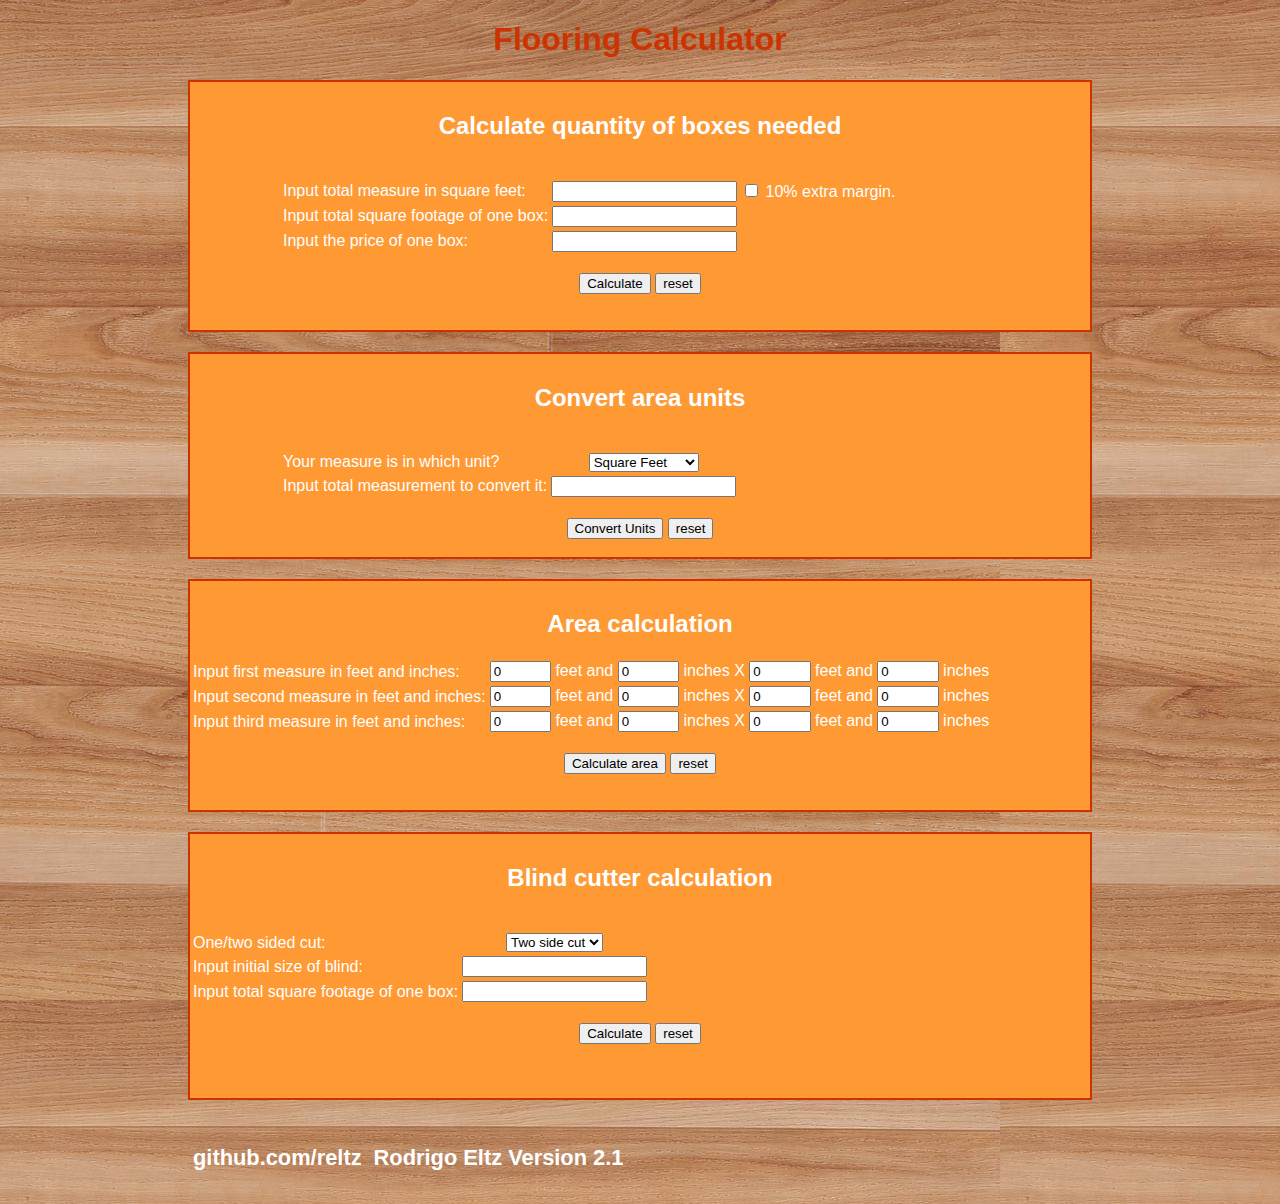
==== Flooring.html @ 46615437 "Add files via upload" ====
<!DOCTYPE html>
<html>

<head>
    <title>Flooring calculations</title>
    <meta charset="utf-8">
    <style>
        body {color: black; text-align: center; font-family: Helvetica; background-image: url("plank.jpg"); }
    #wrapper1, #wrapper2, #wrapper3, #wrapper4 {background: #ff9933; color: white; padding-top: 10px; margin-top: 20px; margin-bottom: 20px; width: 900px;
     border-style: solid; border-color: #cc3300; border-width: 2px; margin-left: auto; margin-right: auto;}
   .description {text-align: left;}
    #table1, #table2 {text-align: center; border-width: 20pt; border-color: black; margin-left: 10%; border-style: solid; border:black;}
    .fields {align-self: center;}
    #footer {font-size: 14pt; font-family: Helvetica; color: white; margin-left: auto; margin-right: auto; width: 900px;}
	#table4 input {width: 40pt; }
	h1 {color: #cc3300; font-weight:900; }
 

</style>
    <script defer>
	var engine =  document.createElement("script");
	engine.src = "flooring.js?" + Math.random();
	document.head.appendChild(engine);
	</script>
    
</head>

<body>


    <h1> Flooring Calculator </h1>

    <div id="wrapper1">
        <h2> Calculate quantity of boxes needed </h2>
        <form id="boxes" action="">
            <table id="table1">
                <tr>
                    <td class="description"> Input total measure in square feet: </td>
                    <td class="fields">
                        <input type="number" name="enterArea" id="enterArea" value="" />
                    </td>
                    <td>
                        
                        <input type="checkbox" name="tenpercent" id="tenpercent" value=""/>
                        10% extra margin.

                    </td>
                </tr>
                <tr>
                    <td class="description"> Input total square footage of one box:
                    </td>
                    <td class="fields">
                        <input type="number" name="sqperbox" id="sqperbox" value="" />
                    </td>
                </tr>
                <tr>
                    <td class="description"> Input the price of one box:
                    </td>
                    <td class="fields">
                        <input type="number" name="pricePerBox" id="pricePerBox" value="" />
                    </td>
                </tr>
                <br>
                </tr>
            </table>
            <br>
            <input type="button" name="boxQuantity" onclick="getRoomMeasure();" value="Calculate" />
			<input type="reset" value="reset" />
            <br>
            <div id="boxesCalc"></div>


            <br><br>
        </form>

    </div>

    <div id="wrapper2">

        <h2> Convert area units</h2>
        <form id="areaConversion">
            <table id="table2">
                <tr>
                    <td class="description"> Your measure is in which unit? </td>
                    <td class="fields">
                        <select name="initialUnit" id="initialUnit">
                            <option value="SQFT">Square Feet</option>
                            <option value="SQMT">Square Meters</option>
                            <option value="SQIN">Square Inches</option>
                            <option value="SQYA">Square Yards</option>
                    </td>
                </tr>
                <tr>
                    <td class="amount"> Input total measurement to convert it:
                    </td>
                    <td class="fields">
                        <input type="number" name="amount" id="amount" value="" />
                    </td>
                </tr>
                <br>
                </tr>
            </table>
            <br>
            <div id="outputConversion"></div>




            <input type="button" name="areaConvert" onclick="convertUnits();" value="Convert Units" />
			<input type="reset" value="reset" />
            <br><br>
        </form>
    </div>

    <div id="wrapper4">

        <h2> Area calculation </h2>
        <form id="area">
            <table id="table4">
                <tr>
                    <td class="description"> Input first measure in feet and inches: </td>
                    <td class="fields">
                        <input type="number" name="feet1" id="feet1" value="0" />
                        feet and
                        <input type="number" name="inches1" id="inches1" value="0" /> inches X
                        <input type="number" name="feet1b" id="feet1b" value="0" />
                        feet and
                        <input type="number" name="inches1b" id="inches1b" value="0" /> inches

                    </td>
                </tr>
                <tr>
                    <td class="description"> Input second measure in feet and inches: </td>
                    <td class="fields">
                        <input type="number" name="feet2" id="feet2" value="0" />
                        feet and
                        <input type="number" name="inches2" id="inches2" value="0" /> inches X
                        <input type="number" name="feet2b" id="feet2b" value="0" /> feet and
                        <input type="number" name="inches2b" id="inches2b" value="0" /> inches
                    </td>
                </tr>
                <tr>
                    <td class="description"> Input third measure in feet and inches: </td>
                    <td class="fields">
                        <input type="number" name="feet3" id="feet3" value="0" />
                        feet and
                        <input type="number" name="inches3" id="inches3" value="0" /> inches X
                        <input type="number" name="feet3b" id="feet3b" value="0" />
                        feet and
                        <input type="number" name="inches3b" id="inches3b" value="0" /> inches
                    </td>
                </tr>

            </table>
            <br>
           
            <div id="displayArea"></div>

            <input type="button" name="areaCalc" onclick="myArea();" value="Calculate area" />
			<input type="reset" value="reset" />
        </form>
        <br><br>
    </div>


    <div id="wrapper3">
        <h2> Blind cutter calculation</h2>
        <form id="blinds" action="">
            <table id="table3">
                <tr>
                    <td class="description">One/two sided cut: </td>
                    <td class="fields">
                            <select name="cutsides" id="cutsides">
                                    <option value="2sided">Two side cut</option>
                                    <option value="1sided">One side cut</option>
                                       

                    </td>
                </tr>
                <tr>
                    <td class="description"> Input initial size of blind: </td>
                    <td class="fields">
                        <input type="number" name="initialSize" id="initialSize" value="" />
                    </td>
                </tr>
                <tr>
                    <td class="description"> Input total square footage of one box:
                    </td>
                    <td class="fields">
                        <input type="number" name="finalSize" id="finalSize" value="" />
                    </td>
                </tr>
                <br>
                </tr>
            </table>
            <br>
            <input type="button" name="blindCalc" onclick="cutBlind();" value="Calculate" />
			<input type="reset" value="reset" />
            <br>
            <br>
            <div id="blindOutput"></div>


            <br><br>
        </form>

    </div>

    <div id="footer">
        <table>
            <tr>
                <td id="left">
                    <h3>github.com/reltz</h3>
                </td>
                <td></td>
                <td></td>
                <td id="right">
                    <h3> Rodrigo Eltz  Version 2.1 </h3>

                </td>
            </tr>
        </table>


    </div>


</body>



</html>
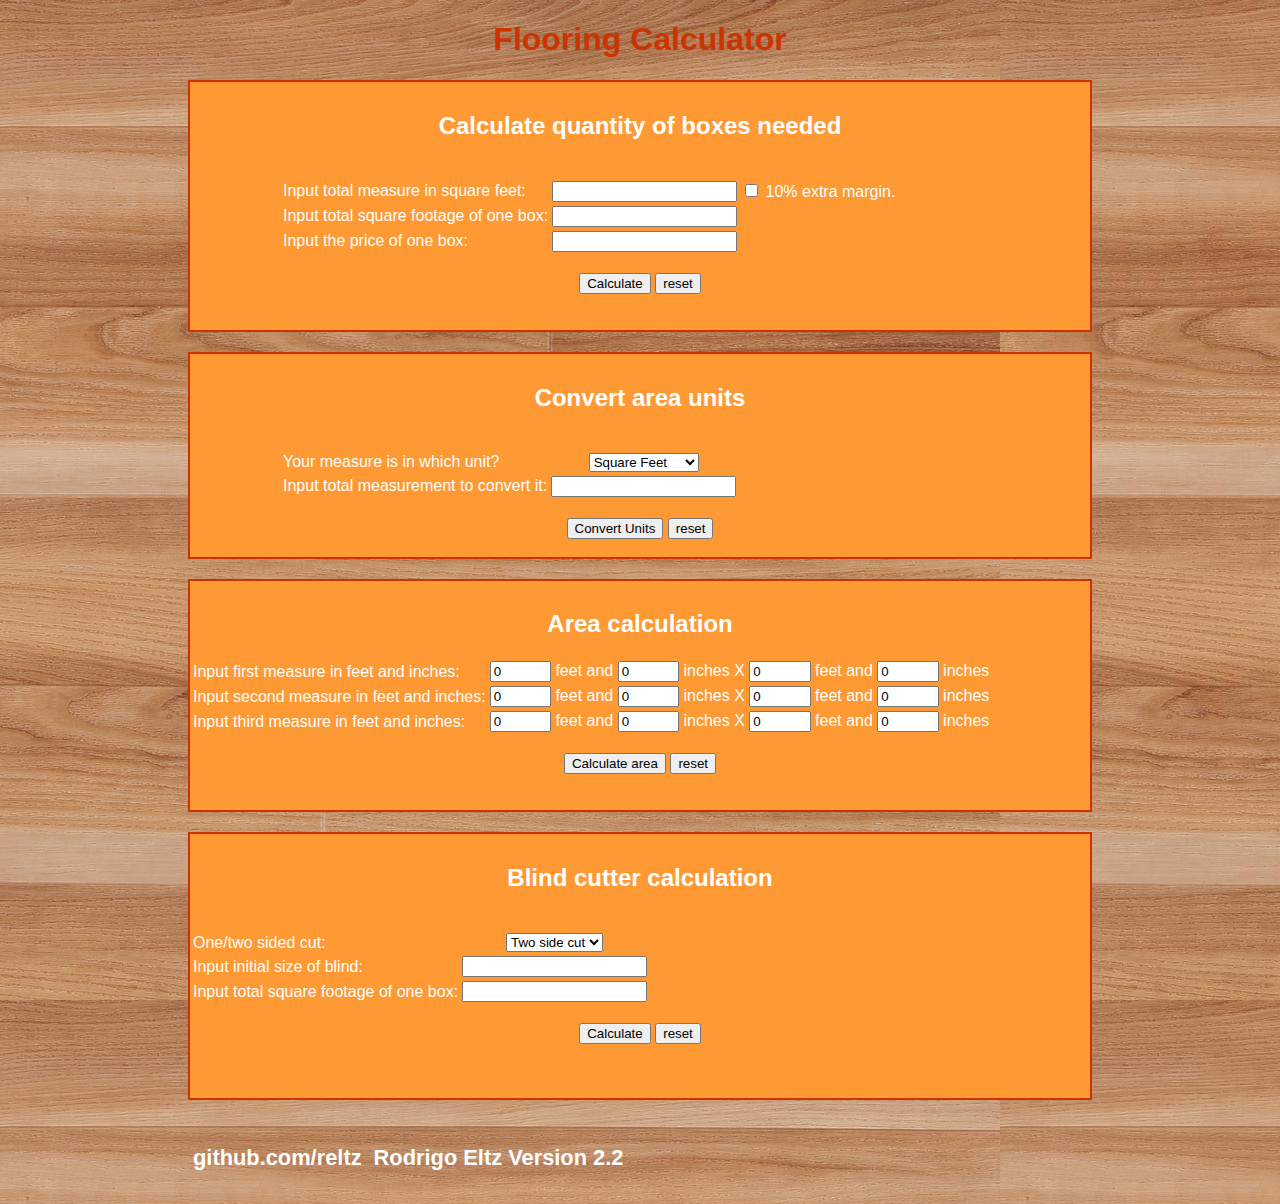
==== commit 9eab6887: "Add files via upload" ====
--- a/Flooring.html
+++ b/Flooring.html
@@ -65,7 +65,7 @@
             </table>
             <br>
             <input type="button" name="boxQuantity" onclick="getRoomMeasure();" value="Calculate" />
-			<input type="reset" value="reset" />
+			<input type="reset" value="reset" onclick="clearBoxes();" />
             <br>
             <div id="boxesCalc"></div>
 
@@ -107,7 +107,7 @@
 
 
             <input type="button" name="areaConvert" onclick="convertUnits();" value="Convert Units" />
-			<input type="reset" value="reset" />
+			<input type="reset" value="reset" onclick="clearConversion();" />
             <br><br>
         </form>
     </div>
@@ -157,7 +157,7 @@
             <div id="displayArea"></div>
 
             <input type="button" name="areaCalc" onclick="myArea();" value="Calculate area" />
-			<input type="reset" value="reset" />
+			<input type="reset" value="reset" onclick="clearMeasurements();"/>
         </form>
         <br><br>
     </div>
@@ -195,7 +195,7 @@
             </table>
             <br>
             <input type="button" name="blindCalc" onclick="cutBlind();" value="Calculate" />
-			<input type="reset" value="reset" />
+			<input type="reset" value="reset" onclick="clearBlinds();"/>
             <br>
             <br>
             <div id="blindOutput"></div>
@@ -215,7 +215,7 @@
                 <td></td>
                 <td></td>
                 <td id="right">
-                    <h3> Rodrigo Eltz  Version 2.1 </h3>
+                    <h3> Rodrigo Eltz  Version 2.2 </h3>
 
                 </td>
             </tr>
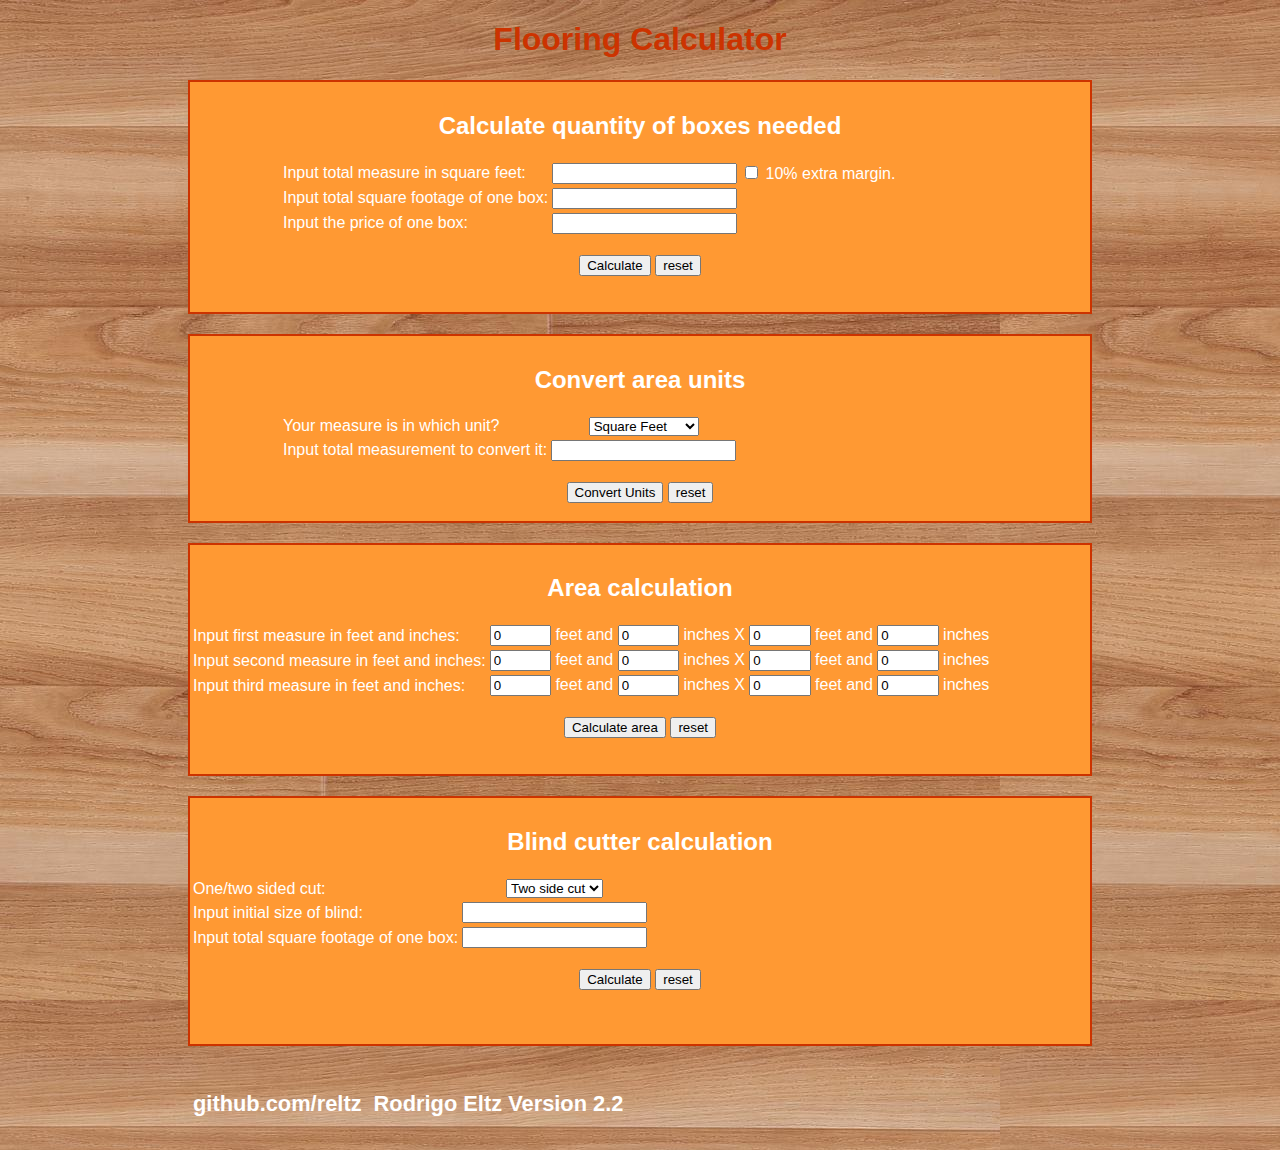
==== commit 7ac254d5: "Add files via upload" ====
--- a/Flooring.html
+++ b/Flooring.html
@@ -1,5 +1,5 @@
 <!DOCTYPE html>
-<html>
+<html lang="en">
 
 <head>
     <title>Flooring calculations</title>
@@ -17,12 +17,12 @@
  
 
 </style>
-    <script defer>
-	var engine =  document.createElement("script");
-	engine.src = "flooring.js?" + Math.random();
-	document.head.appendChild(engine);
-	</script>
-    
+    <script>
+        var engine = document.createElement("script");
+        engine.src = "flooring.js?" + Math.random();
+        document.head.appendChild(engine);
+    </script>
+
 </head>
 
 <body>
@@ -32,7 +32,7 @@
 
     <div id="wrapper1">
         <h2> Calculate quantity of boxes needed </h2>
-        <form id="boxes" action="">
+        <form id="boxes" name="boxes" action="javascript:void(0)" method="post" autocomplete="off">
             <table id="table1">
                 <tr>
                     <td class="description"> Input total measure in square feet: </td>
@@ -40,8 +40,8 @@
                         <input type="number" name="enterArea" id="enterArea" value="" />
                     </td>
                     <td>
-                        
-                        <input type="checkbox" name="tenpercent" id="tenpercent" value=""/>
+
+                        <input type="checkbox" name="tenpercent" id="tenpercent" value="" />
                         10% extra margin.
 
                     </td>
@@ -52,6 +52,7 @@
                     <td class="fields">
                         <input type="number" name="sqperbox" id="sqperbox" value="" />
                     </td>
+                    <td></td>
                 </tr>
                 <tr>
                     <td class="description"> Input the price of one box:
@@ -59,13 +60,12 @@
                     <td class="fields">
                         <input type="number" name="pricePerBox" id="pricePerBox" value="" />
                     </td>
-                </tr>
-                <br>
+                    <td></td>
                 </tr>
             </table>
             <br>
             <input type="button" name="boxQuantity" onclick="getRoomMeasure();" value="Calculate" />
-			<input type="reset" value="reset" onclick="clearBoxes();" />
+            <input type="reset" value="reset" onclick="clearBoxes();" />
             <br>
             <div id="boxesCalc"></div>
 
@@ -78,7 +78,7 @@
     <div id="wrapper2">
 
         <h2> Convert area units</h2>
-        <form id="areaConversion">
+        <form id="areaConversion" name="areaConversion" action="javascript:void(0)" method="post" autocomplete="off">
             <table id="table2">
                 <tr>
                     <td class="description"> Your measure is in which unit? </td>
@@ -88,6 +88,8 @@
                             <option value="SQMT">Square Meters</option>
                             <option value="SQIN">Square Inches</option>
                             <option value="SQYA">Square Yards</option>
+                        
+                        </select>
                     </td>
                 </tr>
                 <tr>
@@ -97,17 +99,12 @@
                         <input type="number" name="amount" id="amount" value="" />
                     </td>
                 </tr>
-                <br>
-                </tr>
+                
             </table>
             <br>
             <div id="outputConversion"></div>
-
-
-
-
             <input type="button" name="areaConvert" onclick="convertUnits();" value="Convert Units" />
-			<input type="reset" value="reset" onclick="clearConversion();" />
+            <input type="reset" value="reset" onclick="clearConversion();" />
             <br><br>
         </form>
     </div>
@@ -115,7 +112,7 @@
     <div id="wrapper4">
 
         <h2> Area calculation </h2>
-        <form id="area">
+        <form id="area" name="area" action="javascript:void(0)" method="post" autocomplete="off">
             <table id="table4">
                 <tr>
                     <td class="description"> Input first measure in feet and inches: </td>
@@ -153,11 +150,11 @@
 
             </table>
             <br>
-           
+
             <div id="displayArea"></div>
 
             <input type="button" name="areaCalc" onclick="myArea();" value="Calculate area" />
-			<input type="reset" value="reset" onclick="clearMeasurements();"/>
+            <input type="reset" value="reset" onclick="clearMeasurements();" />
         </form>
         <br><br>
     </div>
@@ -165,16 +162,16 @@
 
     <div id="wrapper3">
         <h2> Blind cutter calculation</h2>
-        <form id="blinds" action="">
+        <form id="blinds" name="blinds" action="javascript:void(0)" method="post" autocomplete="off">
             <table id="table3">
                 <tr>
                     <td class="description">One/two sided cut: </td>
                     <td class="fields">
-                            <select name="cutsides" id="cutsides">
-                                    <option value="2sided">Two side cut</option>
-                                    <option value="1sided">One side cut</option>
-                                       
-
+                        <select name="cutsides" id="cutsides">
+                            <option value="2sided">Two side cut</option>
+                            <option value="1sided">One side cut</option>
+
+                        </select>
                     </td>
                 </tr>
                 <tr>
@@ -190,12 +187,11 @@
                         <input type="number" name="finalSize" id="finalSize" value="" />
                     </td>
                 </tr>
-                <br>
-                </tr>
+               
             </table>
             <br>
             <input type="button" name="blindCalc" onclick="cutBlind();" value="Calculate" />
-			<input type="reset" value="reset" onclick="clearBlinds();"/>
+            <input type="reset" value="reset" onclick="clearBlinds();" />
             <br>
             <br>
             <div id="blindOutput"></div>
@@ -215,7 +211,7 @@
                 <td></td>
                 <td></td>
                 <td id="right">
-                    <h3> Rodrigo Eltz  Version 2.2 </h3>
+                    <h3> Rodrigo Eltz Version 2.2 </h3>
 
                 </td>
             </tr>
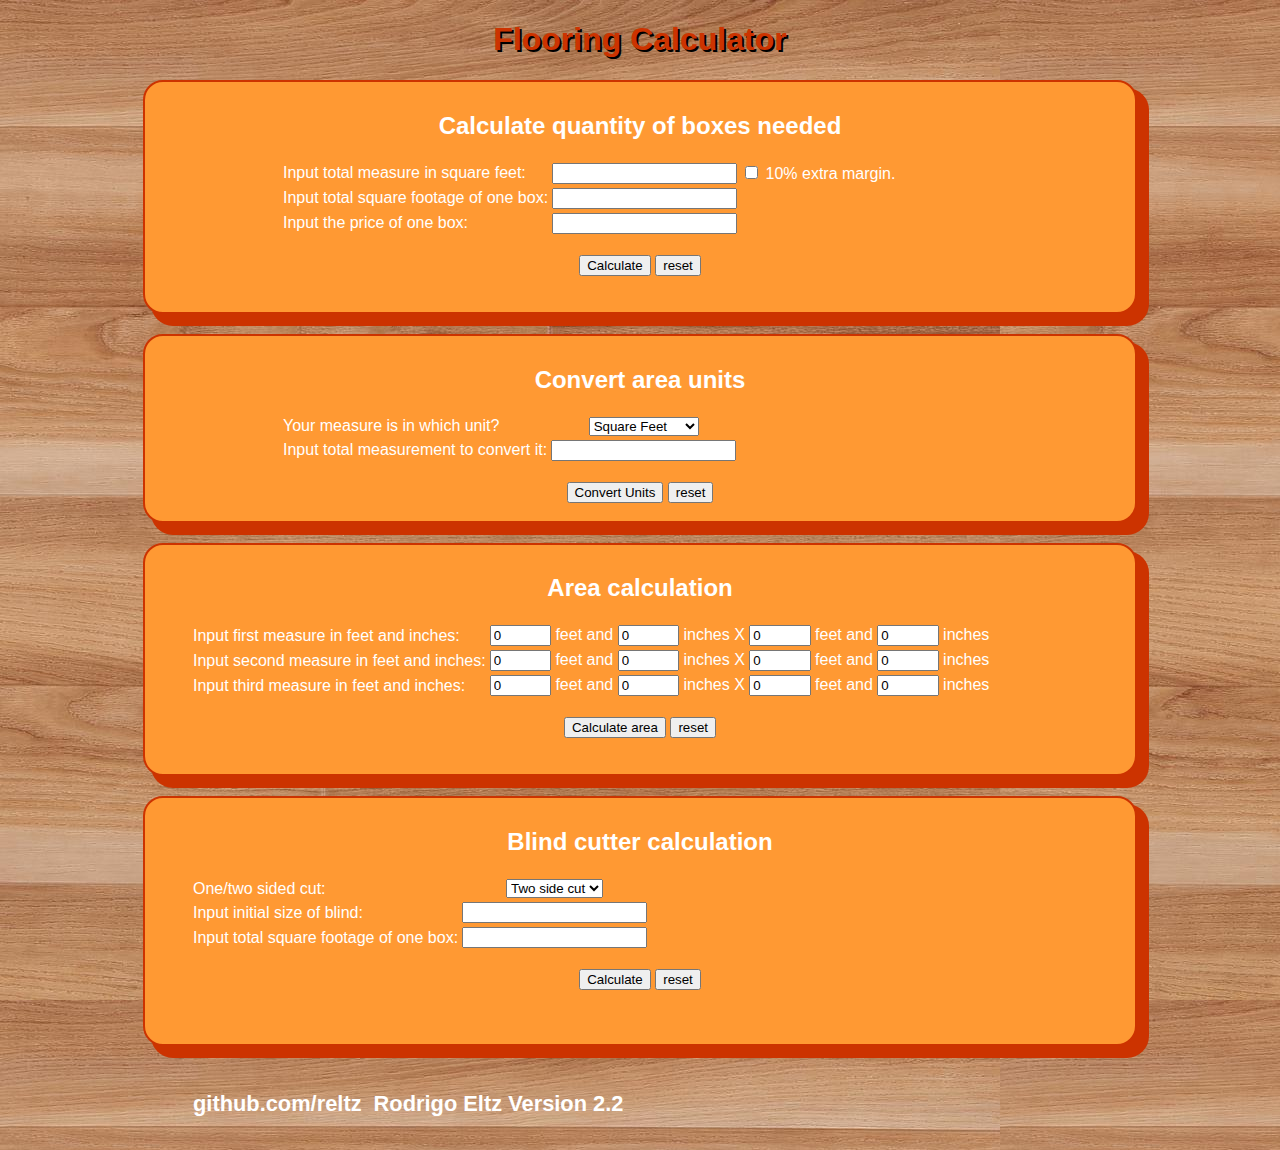
==== commit e9c1d672: "Add files via upload" ====
--- a/Flooring.html
+++ b/Flooring.html
@@ -7,13 +7,20 @@
     <style>
         body {color: black; text-align: center; font-family: Helvetica; background-image: url("plank.jpg"); }
     #wrapper1, #wrapper2, #wrapper3, #wrapper4 {background: #ff9933; color: white; padding-top: 10px; margin-top: 20px; margin-bottom: 20px; width: 900px;
-     border-style: solid; border-color: #cc3300; border-width: 2px; margin-left: auto; margin-right: auto;}
+     border-style: solid; border-color: #cc3300; border-width: 2px; margin-left: auto; margin-right: auto;
+     box-shadow: 10px 10px 0px 2px #cc3300; 
+     border-radius: 20px;
+
+     padding-left: 45px;
+     padding-right: 45px;
+     }
    .description {text-align: left;}
     #table1, #table2 {text-align: center; border-width: 20pt; border-color: black; margin-left: 10%; border-style: solid; border:black;}
     .fields {align-self: center;}
     #footer {font-size: 14pt; font-family: Helvetica; color: white; margin-left: auto; margin-right: auto; width: 900px;}
 	#table4 input {width: 40pt; }
-	h1 {color: #cc3300; font-weight:900; }
+	h1 {color: #cc3300; font-weight:900; text-shadow: 2px 2px black;}
+    input:hover {box-shadow: 2px 2px 0 0 grey;}
  
 
 </style>
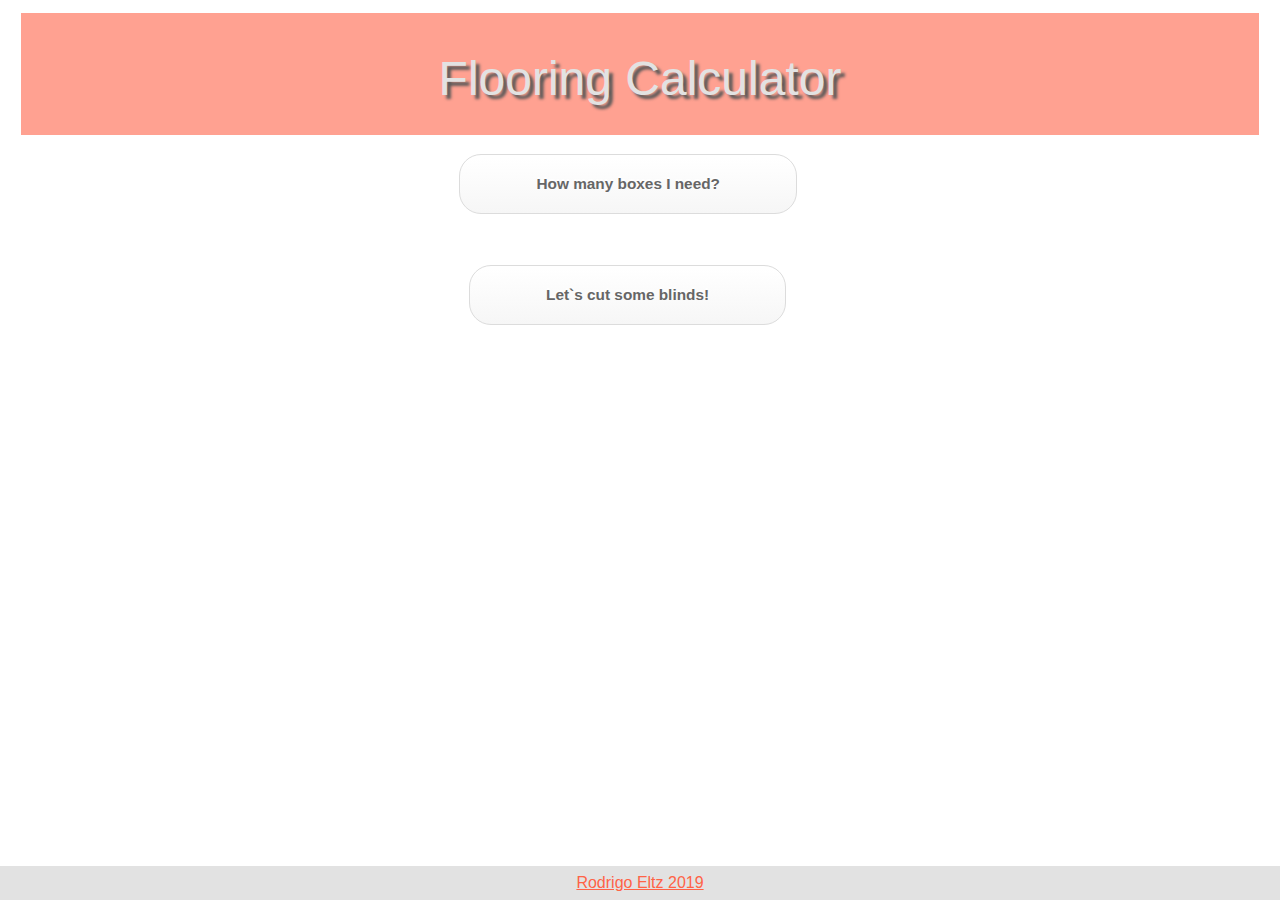
==== commit 4ec19185: "new version" ====
--- a/Flooring.html
+++ b/Flooring.html
@@ -1,235 +1,134 @@
 <!DOCTYPE html>
+
 <html lang="en">
 
 <head>
+    <meta name="viewport" content="width=device-width, initial-scale=1">
+
+    <link rel="stylesheet" type="text/css" href="./main.css">
+
     <title>Flooring calculations</title>
     <meta charset="utf-8">
-    <style>
-        body {color: black; text-align: center; font-family: Helvetica; background-image: url("plank.jpg"); }
-    #wrapper1, #wrapper2, #wrapper3, #wrapper4 {background: #ff9933; color: white; padding-top: 10px; margin-top: 20px; margin-bottom: 20px; width: 900px;
-     border-style: solid; border-color: #cc3300; border-width: 2px; margin-left: auto; margin-right: auto;
-     box-shadow: 10px 10px 0px 2px #cc3300; 
-     border-radius: 20px;
-
-     padding-left: 45px;
-     padding-right: 45px;
-     }
-   .description {text-align: left;}
-    #table1, #table2 {text-align: center; border-width: 20pt; border-color: black; margin-left: 10%; border-style: solid; border:black;}
-    .fields {align-self: center;}
-    #footer {font-size: 14pt; font-family: Helvetica; color: white; margin-left: auto; margin-right: auto; width: 900px;}
-	#table4 input {width: 40pt; }
-	h1 {color: #cc3300; font-weight:900; text-shadow: 2px 2px black;}
-    input:hover {box-shadow: 2px 2px 0 0 grey;}
- 
-
-</style>
-    <script>
-        var engine = document.createElement("script");
-        engine.src = "flooring.js?" + Math.random();
-        document.head.appendChild(engine);
-    </script>
+    <script type="text/javascript" src="components.js"></script>
 
 </head>
 
 <body>
 
 
-    <h1> Flooring Calculator </h1>
+    <div class="content">
+        <div class="Header">Flooring Calculator</div>
 
-    <div id="wrapper1">
-        <h2> Calculate quantity of boxes needed </h2>
-        <form id="boxes" name="boxes" action="javascript:void(0)" method="post" autocomplete="off">
-            <table id="table1">
-                <tr>
-                    <td class="description"> Input total measure in square feet: </td>
-                    <td class="fields">
-                        <input type="number" name="enterArea" id="enterArea" value="" />
-                    </td>
-                    <td>
+        <div class="Convert">
+            <input class="myButton" id="button1" type="button" value="How many boxes I need?">
+            </input>
+            <div class="hide" id="boxesArea">
+                <div class="display">
+                    <h2 class="h2">How many boxes I need? </h2>
+                    <form id="boxes" name="boxes" action="javascript:void(0)" method="post" autocomplete="off">
+                        <div>
 
-                        <input type="checkbox" name="tenpercent" id="tenpercent" value="" />
-                        10% extra margin.
+                            <span class="description"> Area (sqft): </span>
+                            <span class="fields">
+                                <input type="number" name="enterArea" id="enterArea" value="" class="field" />
+                            </span>
+                            <span id="tenpercentcontainer">
 
-                    </td>
-                </tr>
-                <tr>
-                    <td class="description"> Input total square footage of one box:
-                    </td>
-                    <td class="fields">
-                        <input type="number" name="sqperbox" id="sqperbox" value="" />
-                    </td>
-                    <td></td>
-                </tr>
-                <tr>
-                    <td class="description"> Input the price of one box:
-                    </td>
-                    <td class="fields">
-                        <input type="number" name="pricePerBox" id="pricePerBox" value="" />
-                    </td>
-                    <td></td>
-                </tr>
-            </table>
-            <br>
-            <input type="button" name="boxQuantity" onclick="getRoomMeasure();" value="Calculate" />
-            <input type="reset" value="reset" onclick="clearBoxes();" />
-            <br>
-            <div id="boxesCalc"></div>
+                                <input type="checkbox" name="tenpercent" id="tenpercent" value="" />
+                                10% extra margin.
+
+                            </span>
+                        </div>
+                        <div>
+                            <span class="description"> Coverage of one box(sqft):
+                            </span>
+                            <span class="fields">
+                                <input type="number" name="sqperbox" id="sqperbox" value="" class="field" />
+                            </span>
+                            <span></span>
+                        </div>
+                        <div>
+                            <span class="description">Price of one box:
+                            </span>
+                            <span class="fields">
+                                <input type="number" name="pricePerBox" id="pricePerBox" value="" class="field" />
+                            </span>
+                            <span></span>
+                        </div>
+                        <input class="secondButtons" type="reset" value="Clear" onclick="clearBoxes();" />
+                        <input class="secondButtons" type="button" name="boxQuantity" onclick="getRoomMeasure();"
+                            value="Calculate" />
+
+                        <div id="boxesCalc"></div>
+                </div>
 
 
-            <br><br>
-        </form>
 
+
+
+
+                <br><br>
+                </form>
+            </div>
+
+        </div>
     </div>
 
-    <div id="wrapper2">
+ 
+    <div class="Blinds">
+        <input class="myButton" type="button" id="button2" value="Let`s cut some blinds!"></input>
+        <div class="hide" id="blindArea">
+        <div class="display">
+                <h2 class="h2">Let's cut some blinds! </h2>
+            <form id="blinds" name="blinds" action="javascript:void(0)" method="post" autocomplete="off">
+                <div id="div3">
+                    <div>
+                        <span class="description">One/two sided cut: </span>
+                        <span class="fields">
+                            <select name="cutsides" id="cutsides">
+                                <option value="2sided">Two side cut</option>
+                                <option value="1sided">One side cut</option>
 
-        <h2> Convert area units</h2>
-        <form id="areaConversion" name="areaConversion" action="javascript:void(0)" method="post" autocomplete="off">
-            <table id="table2">
-                <tr>
-                    <td class="description"> Your measure is in which unit? </td>
-                    <td class="fields">
-                        <select name="initialUnit" id="initialUnit">
-                            <option value="SQFT">Square Feet</option>
-                            <option value="SQMT">Square Meters</option>
-                            <option value="SQIN">Square Inches</option>
-                            <option value="SQYA">Square Yards</option>
-                        
-                        </select>
-                    </td>
-                </tr>
-                <tr>
-                    <td class="amount"> Input total measurement to convert it:
-                    </td>
-                    <td class="fields">
-                        <input type="number" name="amount" id="amount" value="" />
-                    </td>
-                </tr>
+                            </select>
+                            </span>
+                    </div>
+                    <div>
+                        <span class="description"> Initial size of blind: </span>
+                        <span class="fields">
+                            <input type="number" name="initialSize" id="initialSize" value="" />
+                        </span>
+                    </div>
+                    <div>
+                        <span class="description"> Final size of blind:
+                            </span>
+                        <span class="fields">
+                            <input type="number" name="finalSize" id="finalSize" value="" />
+                            </span>
+                    </div>
+
+                </div>
+                <br>
+                <input type="reset"  class="secondButtons" value="Clear" onclick="clearBlinds();" />
+                <input type="button" class="secondButtons" name="blindCalc" onclick="cutBlind();" value="Calculate" />
                 
-            </table>
-            <br>
-            <div id="outputConversion"></div>
-            <input type="button" name="areaConvert" onclick="convertUnits();" value="Convert Units" />
-            <input type="reset" value="reset" onclick="clearConversion();" />
-            <br><br>
-        </form>
-    </div>
-
-    <div id="wrapper4">
-
-        <h2> Area calculation </h2>
-        <form id="area" name="area" action="javascript:void(0)" method="post" autocomplete="off">
-            <table id="table4">
-                <tr>
-                    <td class="description"> Input first measure in feet and inches: </td>
-                    <td class="fields">
-                        <input type="number" name="feet1" id="feet1" value="0" />
-                        feet and
-                        <input type="number" name="inches1" id="inches1" value="0" /> inches X
-                        <input type="number" name="feet1b" id="feet1b" value="0" />
-                        feet and
-                        <input type="number" name="inches1b" id="inches1b" value="0" /> inches
-
-                    </td>
-                </tr>
-                <tr>
-                    <td class="description"> Input second measure in feet and inches: </td>
-                    <td class="fields">
-                        <input type="number" name="feet2" id="feet2" value="0" />
-                        feet and
-                        <input type="number" name="inches2" id="inches2" value="0" /> inches X
-                        <input type="number" name="feet2b" id="feet2b" value="0" /> feet and
-                        <input type="number" name="inches2b" id="inches2b" value="0" /> inches
-                    </td>
-                </tr>
-                <tr>
-                    <td class="description"> Input third measure in feet and inches: </td>
-                    <td class="fields">
-                        <input type="number" name="feet3" id="feet3" value="0" />
-                        feet and
-                        <input type="number" name="inches3" id="inches3" value="0" /> inches X
-                        <input type="number" name="feet3b" id="feet3b" value="0" />
-                        feet and
-                        <input type="number" name="inches3b" id="inches3b" value="0" /> inches
-                    </td>
-                </tr>
-
-            </table>
-            <br>
-
-            <div id="displayArea"></div>
-
-            <input type="button" name="areaCalc" onclick="myArea();" value="Calculate area" />
-            <input type="reset" value="reset" onclick="clearMeasurements();" />
-        </form>
-        <br><br>
-    </div>
+                <br>
+                <br>
+                <div id="blindOutput"></div>
 
 
-    <div id="wrapper3">
-        <h2> Blind cutter calculation</h2>
-        <form id="blinds" name="blinds" action="javascript:void(0)" method="post" autocomplete="off">
-            <table id="table3">
-                <tr>
-                    <td class="description">One/two sided cut: </td>
-                    <td class="fields">
-                        <select name="cutsides" id="cutsides">
-                            <option value="2sided">Two side cut</option>
-                            <option value="1sided">One side cut</option>
-
-                        </select>
-                    </td>
-                </tr>
-                <tr>
-                    <td class="description"> Input initial size of blind: </td>
-                    <td class="fields">
-                        <input type="number" name="initialSize" id="initialSize" value="" />
-                    </td>
-                </tr>
-                <tr>
-                    <td class="description"> Input total square footage of one box:
-                    </td>
-                    <td class="fields">
-                        <input type="number" name="finalSize" id="finalSize" value="" />
-                    </td>
-                </tr>
-               
-            </table>
-            <br>
-            <input type="button" name="blindCalc" onclick="cutBlind();" value="Calculate" />
-            <input type="reset" value="reset" onclick="clearBlinds();" />
-            <br>
-            <br>
-            <div id="blindOutput"></div>
-
-
-            <br><br>
-        </form>
-
+                <br><br>
+            </form>
+        </div>
+        </div>
     </div>
-
-    <div id="footer">
-        <table>
-            <tr>
-                <td id="left">
-                    <h3>github.com/reltz</h3>
-                </td>
-                <td></td>
-                <td></td>
-                <td id="right">
-                    <h3> Rodrigo Eltz Version 2.2 </h3>
-
-                </td>
-            </tr>
-        </table>
+    <div class="Footer"><a class="links" href="https://www.linkedin.com/in/rodrigo-petry-eltz" target="_blank">Rodrigo Eltz 2019</a></div>
 
 
     </div>
 
 
+    <script type="text/javascript" src="toggle.js"></script>
 </body>
 
 
-
 </html>--- a/main.css
+++ b/main.css
@@ -0,0 +1,284 @@
+.Amount, .Convert, .Blinds, .Area {
+	max-width: 95%;
+	background-color: white;
+	
+    color: black;
+    text-align: center;
+    font-size: 1.2em;
+    padding-left: 1em;
+    padding-top: 1em;
+    padding-bottom: 1em;
+}
+
+body {
+    font-family: "HelveticaNeue-Light", "Helvetica Neue Light", "Helvetica Neue", Helvetica, Arial, sans-serif;
+	display: block;
+
+	
+	
+}
+
+.content {
+	margin: 1vw;
+	max-width: 98vw;
+}
+
+/* PAREI AQUI */
+.links {
+	color: rgb(255,99,71);
+
+
+}
+.app {
+	width: 98vw;
+	display: block;
+	overflow: auto;
+}
+
+.Header { 
+   
+	/* background-color: rgb(255,99,71); */
+	/* teal: background-color: #49ab9b;  */
+		background-color: rgb(255,99,71,0.6); 
+	
+	
+	
+    font-size: 3em;
+    text-align: center;
+	padding-top: 0.8em;
+	padding-bottom: 0.6em;
+    color: #E2E2E2;
+    text-shadow: 4px 4px 3px #585858;
+
+}
+
+.h2 {
+	font-size: 1.1em;
+	padding: 1em;
+	padding-bottom: 0em;
+	margin: 0.4em 0.2em 0.1em 0.2em;
+
+}
+
+.myButton {
+	-moz-box-shadow:inset 0px 1px 0px 0px #ffffff;
+	-webkit-box-shadow:inset 0px 1px 0px 0px #ffffff;
+	box-shadow:inset 0px 1px 0px 0px #ffffff;
+
+	background:-moz-linear-gradient(top, #ffffff 5%, #f6f6f6 100%);
+	background:-webkit-linear-gradient(top, #ffffff 5%, #f6f6f6 100%);
+	background:-o-linear-gradient(top, #ffffff 5%, #f6f6f6 100%);
+	background:-ms-linear-gradient(top, #ffffff 5%, #f6f6f6 100%);
+	background:linear-gradient(to bottom, #ffffff 5%, #f6f6f6 100%);
+	filter:progid:DXImageTransform.Microsoft.gradient(startColorstr='#ffffff', endColorstr='#f6f6f6',GradientType=0);
+	background-color:#ffffff;
+	-moz-border-radius:22px;
+	-webkit-border-radius:22px;
+	border-radius:22px;
+	border:1px solid #dcdcdc;
+	display:inline-block;
+	cursor:pointer;
+	color:#666666;
+	font-size:0.8em;
+	font-weight:bold;
+	padding:20px 76px;
+	text-decoration:none;
+	text-shadow:0px -2px 0px #ffffff;
+}
+.myButton:hover {
+	
+	background:-moz-linear-gradient(top, #f6f6f6 5%, #ffffff 100%);
+	background:-webkit-linear-gradient(top, #f6f6f6 5%, #ffffff 100%);
+	background:-o-linear-gradient(top, #f6f6f6 5%, #ffffff 100%);
+	background:-ms-linear-gradient(top, #f6f6f6 5%, #ffffff 100%);
+	background:linear-gradient(to bottom, #f6f6f6 5%, #ffffff 100%);
+	filter:progid:DXImageTransform.Microsoft.gradient(startColorstr='#f6f6f6', endColorstr='#ffffff',GradientType=0);
+	background-color:#f6f6f6;
+}
+.myButton:active {
+	position:relative;
+	top:1px;
+}
+
+.display {
+	
+    font-size: 1.1em;
+	color: #fff;
+	background-color: #49ab9b;
+	background-color: rgb(255,99,71,0.9); 
+	
+	
+	margin-top: 30px;
+    margin-left: 30px;
+    margin-right: 30px;
+	border-radius:50px;
+	box-shadow: 10px 10px 8px #888888;
+	padding-bottom: 1em;
+-moz-border-radius:50px;
+-webkit-border-radius:50px;
+
+
+
+}
+
+.secondButtons {
+	-moz-box-shadow:inset 0px 1px 0px 0px #ffffff;
+	-webkit-box-shadow:inset 0px 1px 0px 0px #ffffff;
+	box-shadow:inset 0px 1px 0px 0px #ffffff;
+
+	background:-moz-linear-gradient(top, #ffffff 5%, #f6f6f6 100%);
+	background:-webkit-linear-gradient(top, #ffffff 5%, #f6f6f6 100%);
+	background:-o-linear-gradient(top, #ffffff 5%, #f6f6f6 100%);
+	background:-ms-linear-gradient(top, #ffffff 5%, #f6f6f6 100%);
+	background:linear-gradient(to bottom, #ffffff 5%, #f6f6f6 100%);
+	filter:progid:DXImageTransform.Microsoft.gradient(startColorstr='#ffffff', endColorstr='#f6f6f6',GradientType=0);
+	background-color:#ffffff;
+	-moz-border-radius:22px;
+	-webkit-border-radius:22px;
+	border-radius:22px;
+	border:1px solid #dcdcdc;
+	display:inline-block;
+	cursor:pointer;
+	color:#666666;
+	font-size:0.7em;
+	font-weight:bold;
+	padding:20px 76px;
+	text-decoration:none;
+	text-shadow:0px -2px 0px #ffffff;
+
+	margin-top: 1.2em;
+	padding: 15px 32px;
+	text-align: center;
+	border-radius: 8px;
+	  
+    
+}
+
+.secondButtons:hover {
+	background-color: white;
+	color: #f44336;
+	border: 0.1em #f44336 solid;
+}
+
+
+#boxesCalc {
+	
+	padding: 0.3em;
+	font-size: 0.8em;
+	margin: 0.4em 0.2em 0.1em 0.2em;
+}
+
+
+
+.Footer {
+	margin-top: 20em;
+	color: #666666;
+	background-color: #e2e2e2;
+	position: fixed;
+	left: 0;
+	right: 0;
+	bottom: 0;
+	width: 100%;
+	text-align: center;	
+	padding: 0.5em 0 0.5em 0;
+	
+	  
+}
+
+.hide {
+	display: none;
+	transition: all 3s linear;
+}
+
+
+.description {
+	font-size: 0.7em;
+}
+
+.fields {
+	padding: 0em 0.5em 0em 0.5em;
+	display: block;
+	
+	/* margin: 0 1em 0 0.3em; */
+
+}
+
+.fields input, .fields select {
+	background-color: #e2e2e2;
+	color: #666666;
+	border-radius: 0.5em;
+	font-size: 1em;
+	max-width: 7em;
+	
+}
+
+
+.fields input:focus {
+	outline: 2px solid #666666;
+	
+	
+}
+
+#tenpercentcontainer {
+	
+	display: block;
+	font-size: 0.7em;
+	min-width: 70%; 
+}
+
+#blindArea {
+	margin-bottom: 3em;
+
+}
+
+/* TABLET > 765px; */
+
+@media only screen and (min-width: 768px) {
+
+
+	
+	.fields input, .fields select {
+		max-width: 11em;
+		
+		
+	}
+
+
+
+}
+
+
+
+
+/* DESKTOP >1150 */
+
+@media only screen and (min-width: 1150px) {
+
+	.fields input, .fields select {
+		min-width: 20em;
+		max-width: 20em;
+		min-height: 2em;
+		max-height: 2em;
+		margin: 0.5em 0 0.7em 0;
+		
+		
+		
+	}
+
+	#tenpercentcontainer {
+		margin-top: 1em;
+		margin-bottom: 1em;
+	}
+
+
+	#boxesArea {
+		text-align: center;
+	}
+
+	#display {
+		align-content: center;
+		width: 50vw;
+		display: inline-block;
+	}
+
+}
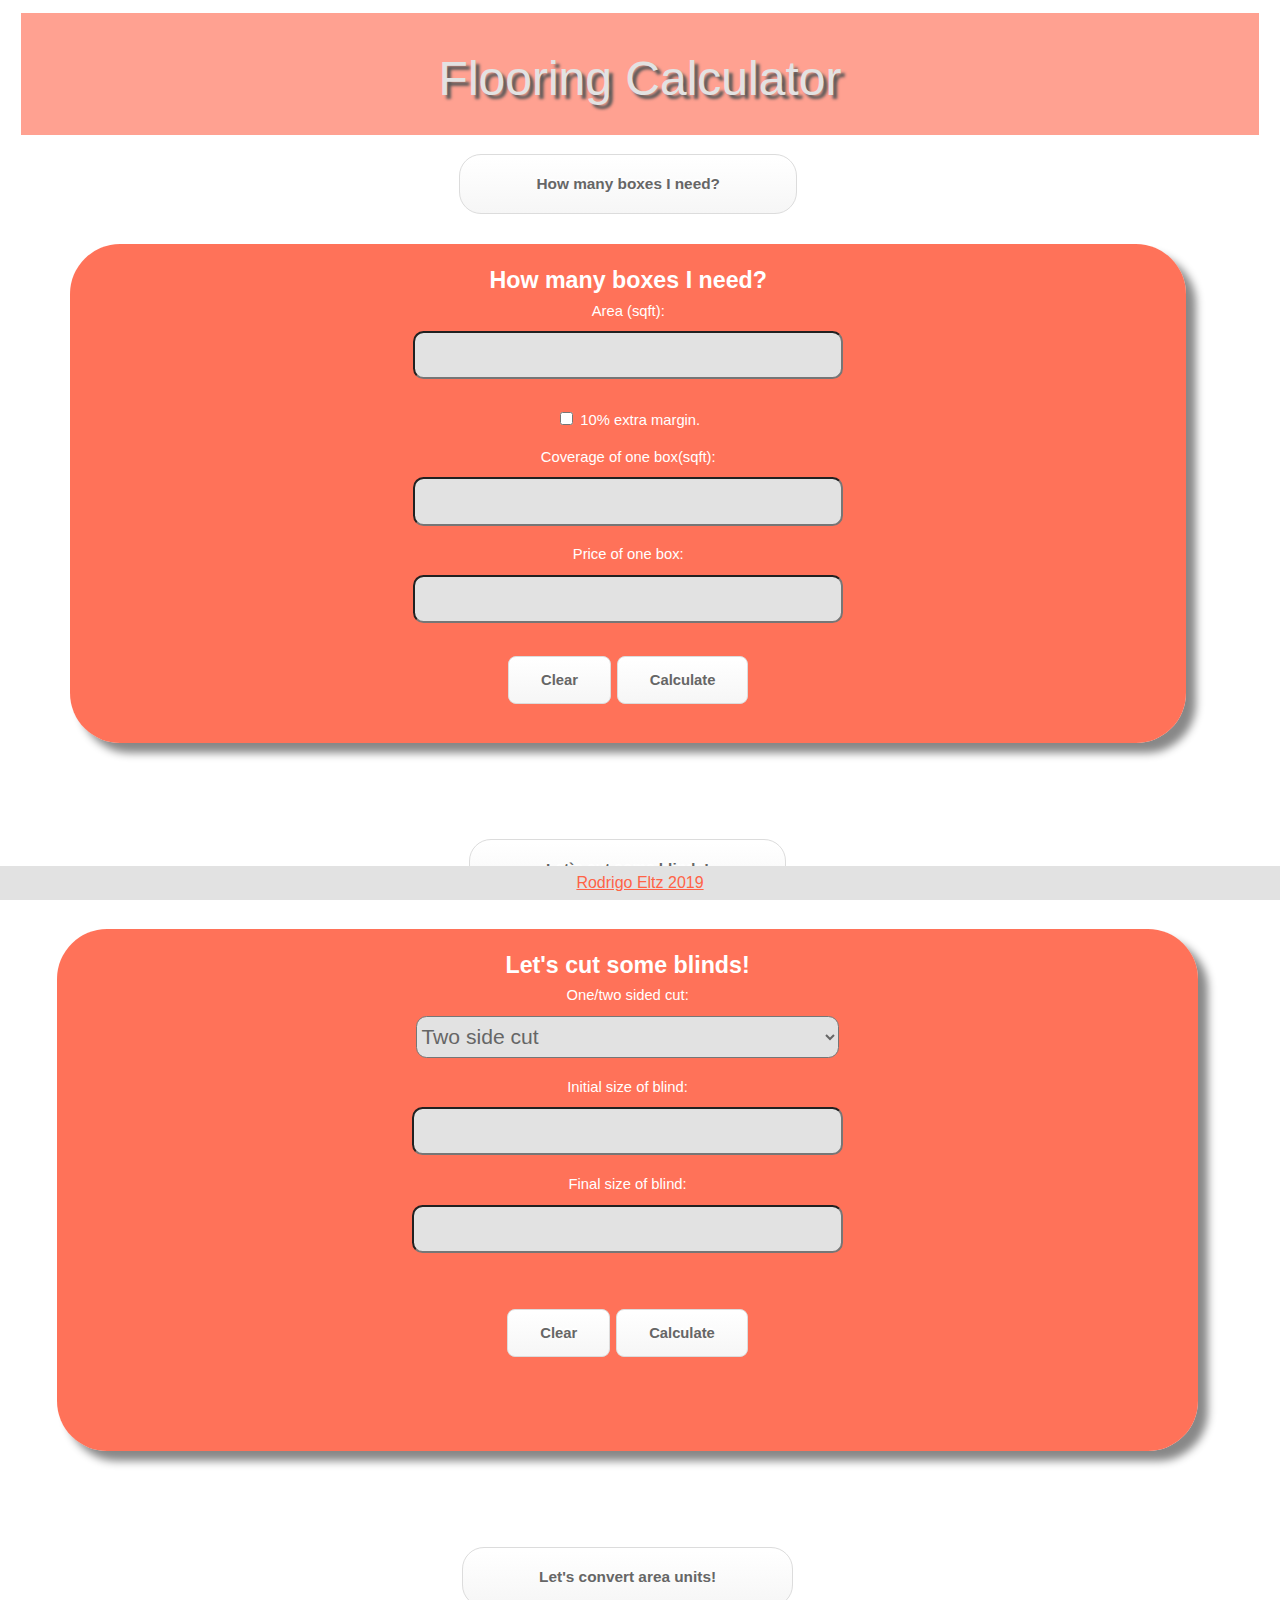
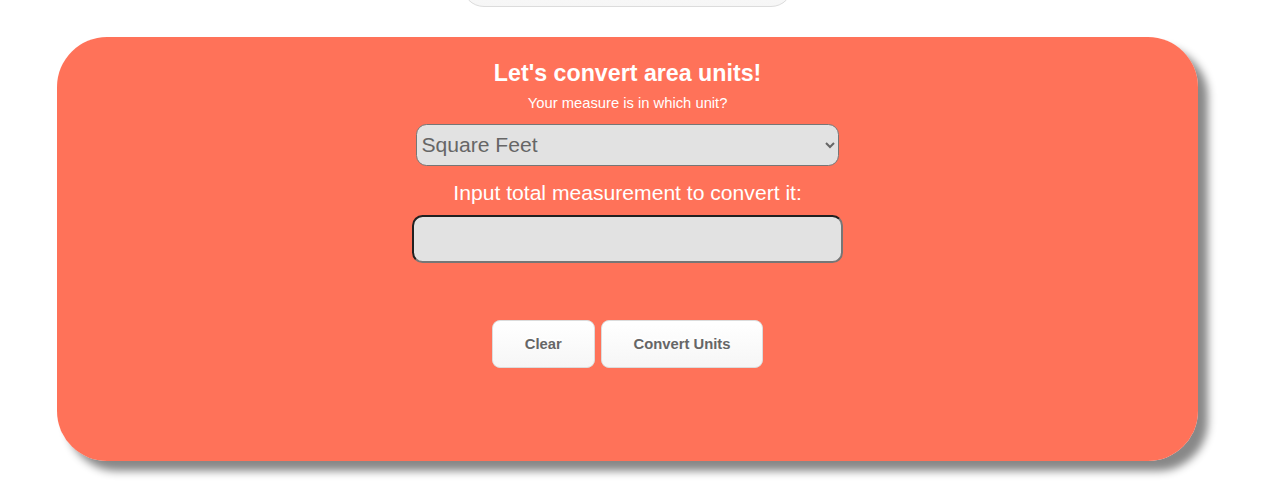
==== commit 0d12b0a3: "new feature added" ====
--- a/Flooring.html
+++ b/Flooring.html
@@ -9,7 +9,7 @@
 
     <title>Flooring calculations</title>
     <meta charset="utf-8">
-    <script type="text/javascript" src="components.js"></script>
+    <script type="text/javascript" src="flooring.js"></script>
 
 </head>
 
@@ -74,54 +74,100 @@
         </div>
     </div>
 
- 
+    <!-- Blind section-->
     <div class="Blinds">
         <input class="myButton" type="button" id="button2" value="Let`s cut some blinds!"></input>
         <div class="hide" id="blindArea">
-        <div class="display">
+            <div class="display">
                 <h2 class="h2">Let's cut some blinds! </h2>
-            <form id="blinds" name="blinds" action="javascript:void(0)" method="post" autocomplete="off">
-                <div id="div3">
-                    <div>
-                        <span class="description">One/two sided cut: </span>
-                        <span class="fields">
-                            <select name="cutsides" id="cutsides">
-                                <option value="2sided">Two side cut</option>
-                                <option value="1sided">One side cut</option>
+                <form id="blinds" name="blinds" action="javascript:void(0)" method="post" autocomplete="off">
+                    <div id="div3">
+                        <div>
+                            <span class="description">One/two sided cut: </span>
+                            <span class="fields">
+                                <select name="cutsides" id="cutsides">
+                                    <option value="2sided">Two side cut</option>
+                                    <option value="1sided">One side cut</option>
 
-                            </select>
+                                </select>
                             </span>
+                        </div>
+                        <div>
+                            <span class="description"> Initial size of blind: </span>
+                            <span class="fields">
+                                <input type="number" name="initialSize" id="initialSize" value="" />
+                            </span>
+                        </div>
+                        <div>
+                            <span class="description"> Final size of blind:
+                            </span>
+                            <span class="fields">
+                                <input type="number" name="finalSize" id="finalSize" value="" />
+                            </span>
+                        </div>
+
                     </div>
-                    <div>
-                        <span class="description"> Initial size of blind: </span>
-                        <span class="fields">
-                            <input type="number" name="initialSize" id="initialSize" value="" />
-                        </span>
-                    </div>
-                    <div>
-                        <span class="description"> Final size of blind:
-                            </span>
-                        <span class="fields">
-                            <input type="number" name="finalSize" id="finalSize" value="" />
-                            </span>
-                    </div>
+                    <br>
+                    <input type="reset" class="secondButtons" value="Clear" onclick="clearBlinds();" />
+                    <input type="button" class="secondButtons" name="blindCalc" onclick="cutBlind();"
+                        value="Calculate" />
 
-                </div>
-                <br>
-                <input type="reset"  class="secondButtons" value="Clear" onclick="clearBlinds();" />
-                <input type="button" class="secondButtons" name="blindCalc" onclick="cutBlind();" value="Calculate" />
-                
-                <br>
-                <br>
-                <div id="blindOutput"></div>
+                    <br>
+                    <br>
+                    <div id="blindOutput"></div>
 
 
-                <br><br>
-            </form>
+                    <br><br>
+                </form>
+            </div>
         </div>
-        </div>
-    </div>
-    <div class="Footer"><a class="links" href="https://www.linkedin.com/in/rodrigo-petry-eltz" target="_blank">Rodrigo Eltz 2019</a></div>
+    </div> <!-- end of Blinds -->
+
+        <!-- Convert Area Units section-->
+        <div class="Convert">
+            <input class="myButton" type="button" id="button2" value="Let's convert area units!"></input>
+            <div class="hide" id="convertArea">
+                <div class="display">
+                    <h2 class="h2">Let's convert area units! </h2>
+                    <form id="areaConversion" name="areaConversion" action="javascript:void(0)" method="post" autocomplete="off">
+                        <div id="table2">
+                            <div>
+                                <span class="description"> Your measure is in which unit? </span>
+                                <span class="fields">
+                                    <select name="initialUnit" id="initialUnit">
+                                        <option value="SQFT">Square Feet</option>
+                                        <option value="SQMT">Square Meters</option>
+                                        <option value="SQIN">Square Inches</option>
+                                        <option value="SQYA">Square Yards</option>
+                                    
+                                    </select>
+                                </span>
+                            </div>
+                            <div>
+                                <span class="amount"> Input total measurement to convert it:
+                                </span>
+                                <span class="fields">
+                                    <input type="number" name="amount" id="amount" value="" />
+                                </span>
+                            </div>
+                            
+                        </div>
+                        <br>
+                        <div id="outputConversion"></div>
+                        <input type="reset" value="Clear"  class="secondButtons" onclick="clearConversion();" />
+                        <input type="button" class="secondButtons" name="areaConvert" onclick="convertUnits();" value="Convert Units" />
+                        
+                        <br><br>
+                        <div id="outputConversion"></div>
+
+
+                    <br><br>
+                    </form>
+                </div>
+            </div>
+        </div> <!-- end of Blinds -->
+    <div class="Footer"><a class="links" href="https://www.linkedin.com/in/rodrigo-petry-eltz" target="_blank">Rodrigo
+            Eltz 2019</a></div>
 
 
     </div>
--- a/main.css
+++ b/main.css
@@ -185,10 +185,10 @@
 	  
 }
 
-.hide {
+/* .hide {
 	display: none;
-	transition: all 3s linear;
-}
+
+} */
 
 
 .description {
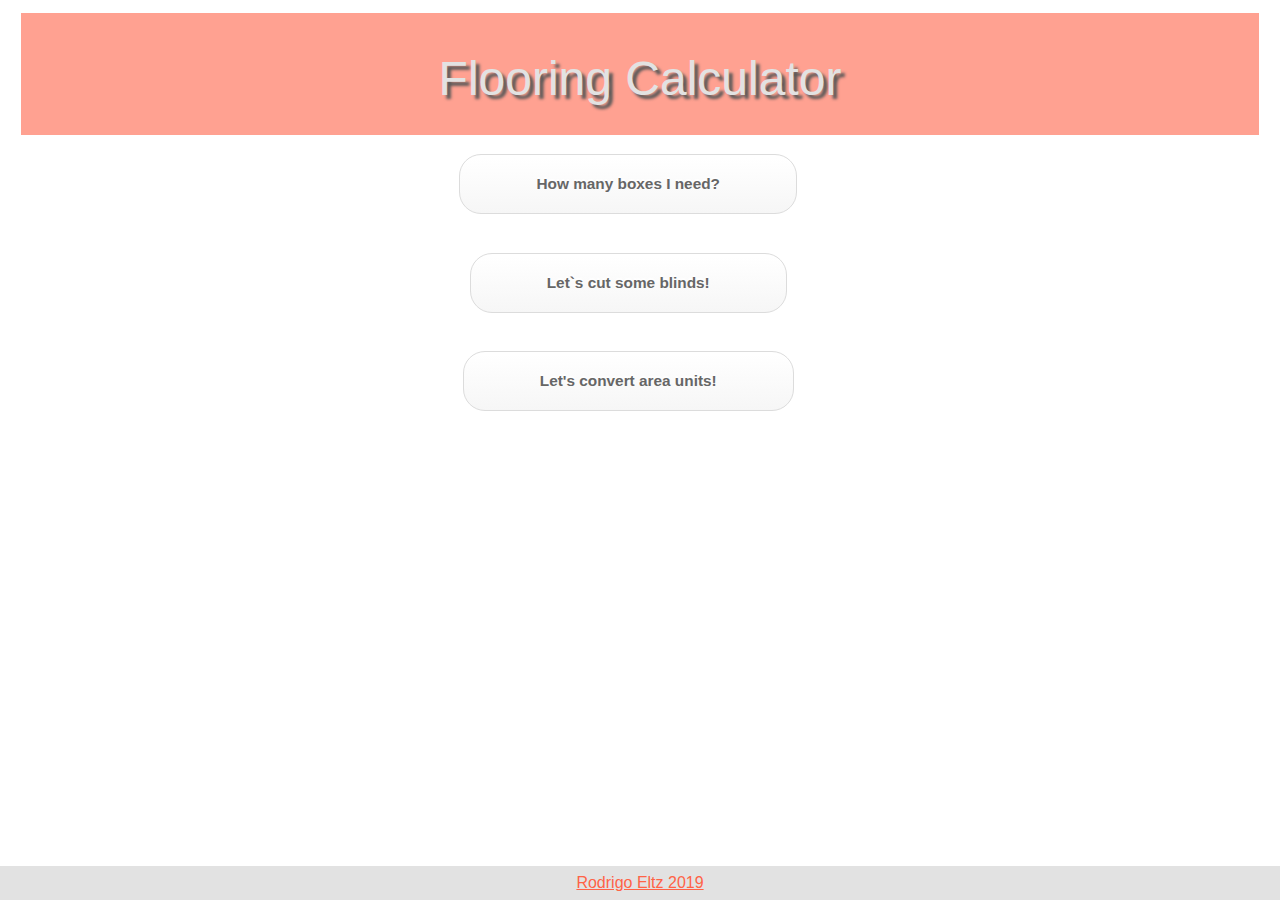
==== commit 1d9df6c9: "added area conversion" ====
--- a/Flooring.html
+++ b/Flooring.html
@@ -72,100 +72,103 @@
             </div>
 
         </div>
+  <!-- Blind section-->
+  <div class="Blinds">
+    <input class="myButton" type="button" id="button2" value="Let`s cut some blinds!"></input>
+    <div class="hide" id="blindArea">
+        <div class="display">
+            <h2 class="h2">Let's cut some blinds! </h2>
+            <form id="blinds" name="blinds" action="javascript:void(0)" method="post" autocomplete="off">
+                <div id="div3">
+                    <div>
+                        <span class="description">One/two sided cut: </span>
+                        <span class="fields">
+                            <select name="cutsides" id="cutsides">
+                                <option value="2sided">Two side cut</option>
+                                <option value="1sided">One side cut</option>
+
+                            </select>
+                        </span>
+                    </div>
+                    <div>
+                        <span class="description"> Initial size of blind: </span>
+                        <span class="fields">
+                            <input type="number" name="initialSize" id="initialSize" value="" />
+                        </span>
+                    </div>
+                    <div>
+                        <span class="description"> Final size of blind:
+                        </span>
+                        <span class="fields">
+                            <input type="number" name="finalSize" id="finalSize" value="" />
+                        </span>
+                    </div>
+
+                </div>
+                <br>
+                <input type="reset" class="secondButtons" value="Clear" onclick="clearBlinds();" />
+                <input type="button" class="secondButtons" name="blindCalc" onclick="cutBlind();"
+                    value="Calculate" />
+
+                <br>
+                <br>
+                <div id="blindOutput"></div>
+
+
+                <br><br>
+            </form>
+        </div>
     </div>
+</div> <!-- end of Blinds -->
 
-    <!-- Blind section-->
-    <div class="Blinds">
-        <input class="myButton" type="button" id="button2" value="Let`s cut some blinds!"></input>
-        <div class="hide" id="blindArea">
+    <!-- Convert Area Units section-->
+    <div class="Convert">
+        <input class="myButton" type="button" id="button3" value="Let's convert area units!"></input>
+        <div class="hide" id="convertArea">
             <div class="display">
-                <h2 class="h2">Let's cut some blinds! </h2>
-                <form id="blinds" name="blinds" action="javascript:void(0)" method="post" autocomplete="off">
-                    <div id="div3">
+                <h2 class="h2">Let's convert area units! </h2>
+                <form id="areaConversion" name="areaConversion" action="javascript:void(0)" method="post" autocomplete="off">
+                    <div id="table2">
                         <div>
-                            <span class="description">One/two sided cut: </span>
+                            <span class="description"> Your measure is in which unit? </span>
                             <span class="fields">
-                                <select name="cutsides" id="cutsides">
-                                    <option value="2sided">Two side cut</option>
-                                    <option value="1sided">One side cut</option>
-
+                                <select name="initialUnit" id="initialUnit">
+                                    <option value="SQFT">Square Feet</option>
+                                    <option value="SQMT">Square Meters</option>
+                                    <option value="SQIN">Square Inches</option>
+                                    <option value="SQYA">Square Yards</option>
+                                
                                 </select>
                             </span>
                         </div>
                         <div>
-                            <span class="description"> Initial size of blind: </span>
+                            <span class="amount"> Input total measurement to convert it:
+                            </span>
                             <span class="fields">
-                                <input type="number" name="initialSize" id="initialSize" value="" />
+                                <input type="number" name="amount" id="amount" value="" />
                             </span>
                         </div>
-                        <div>
-                            <span class="description"> Final size of blind:
-                            </span>
-                            <span class="fields">
-                                <input type="number" name="finalSize" id="finalSize" value="" />
-                            </span>
-                        </div>
-
+                        
                     </div>
                     <br>
-                    <input type="reset" class="secondButtons" value="Clear" onclick="clearBlinds();" />
-                    <input type="button" class="secondButtons" name="blindCalc" onclick="cutBlind();"
-                        value="Calculate" />
-
-                    <br>
-                    <br>
-                    <div id="blindOutput"></div>
+                    <div id="outputConversion"></div>
+                    <input type="reset" value="Clear"  class="secondButtons" onclick="clearConversion();" />
+                    <input type="button" class="secondButtons" name="areaConvert" onclick="convertUnits();" value="Convert Units" />
+                    
+                    <br><br>
+                    <div id="outputConversion"></div>
 
 
-                    <br><br>
+                <br><br>
                 </form>
             </div>
         </div>
-    </div> <!-- end of Blinds -->
+    </div> <!-- end of Convert area -->
 
-        <!-- Convert Area Units section-->
-        <div class="Convert">
-            <input class="myButton" type="button" id="button2" value="Let's convert area units!"></input>
-            <div class="hide" id="convertArea">
-                <div class="display">
-                    <h2 class="h2">Let's convert area units! </h2>
-                    <form id="areaConversion" name="areaConversion" action="javascript:void(0)" method="post" autocomplete="off">
-                        <div id="table2">
-                            <div>
-                                <span class="description"> Your measure is in which unit? </span>
-                                <span class="fields">
-                                    <select name="initialUnit" id="initialUnit">
-                                        <option value="SQFT">Square Feet</option>
-                                        <option value="SQMT">Square Meters</option>
-                                        <option value="SQIN">Square Inches</option>
-                                        <option value="SQYA">Square Yards</option>
-                                    
-                                    </select>
-                                </span>
-                            </div>
-                            <div>
-                                <span class="amount"> Input total measurement to convert it:
-                                </span>
-                                <span class="fields">
-                                    <input type="number" name="amount" id="amount" value="" />
-                                </span>
-                            </div>
-                            
-                        </div>
-                        <br>
-                        <div id="outputConversion"></div>
-                        <input type="reset" value="Clear"  class="secondButtons" onclick="clearConversion();" />
-                        <input type="button" class="secondButtons" name="areaConvert" onclick="convertUnits();" value="Convert Units" />
-                        
-                        <br><br>
-                        <div id="outputConversion"></div>
+        <!-- END OF CONTENT-->
+    </div>
 
-
-                    <br><br>
-                    </form>
-                </div>
-            </div>
-        </div> <!-- end of Blinds -->
+  
     <div class="Footer"><a class="links" href="https://www.linkedin.com/in/rodrigo-petry-eltz" target="_blank">Rodrigo
             Eltz 2019</a></div>
 
--- a/main.css
+++ b/main.css
@@ -7,7 +7,8 @@
     font-size: 1.2em;
     padding-left: 1em;
     padding-top: 1em;
-    padding-bottom: 1em;
+	padding-bottom: 1em;
+	
 }
 
 body {
@@ -61,6 +62,7 @@
 }
 
 .myButton {
+	
 	-moz-box-shadow:inset 0px 1px 0px 0px #ffffff;
 	-webkit-box-shadow:inset 0px 1px 0px 0px #ffffff;
 	box-shadow:inset 0px 1px 0px 0px #ffffff;
@@ -84,6 +86,7 @@
 	padding:20px 76px;
 	text-decoration:none;
 	text-shadow:0px -2px 0px #ffffff;
+	
 }
 .myButton:hover {
 	
@@ -185,10 +188,10 @@
 	  
 }
 
-/* .hide {
+.hide {
 	display: none;
 
-} */
+}
 
 
 .description {
@@ -196,7 +199,7 @@
 }
 
 .fields {
-	padding: 0em 0.5em 0em 0.5em;
+	padding: 0.5em 0.5em 0.2em 0.5em;
 	display: block;
 	
 	/* margin: 0 1em 0 0.3em; */
@@ -226,7 +229,7 @@
 	min-width: 70%; 
 }
 
-#blindArea {
+#convertArea {
 	margin-bottom: 3em;
 
 }
